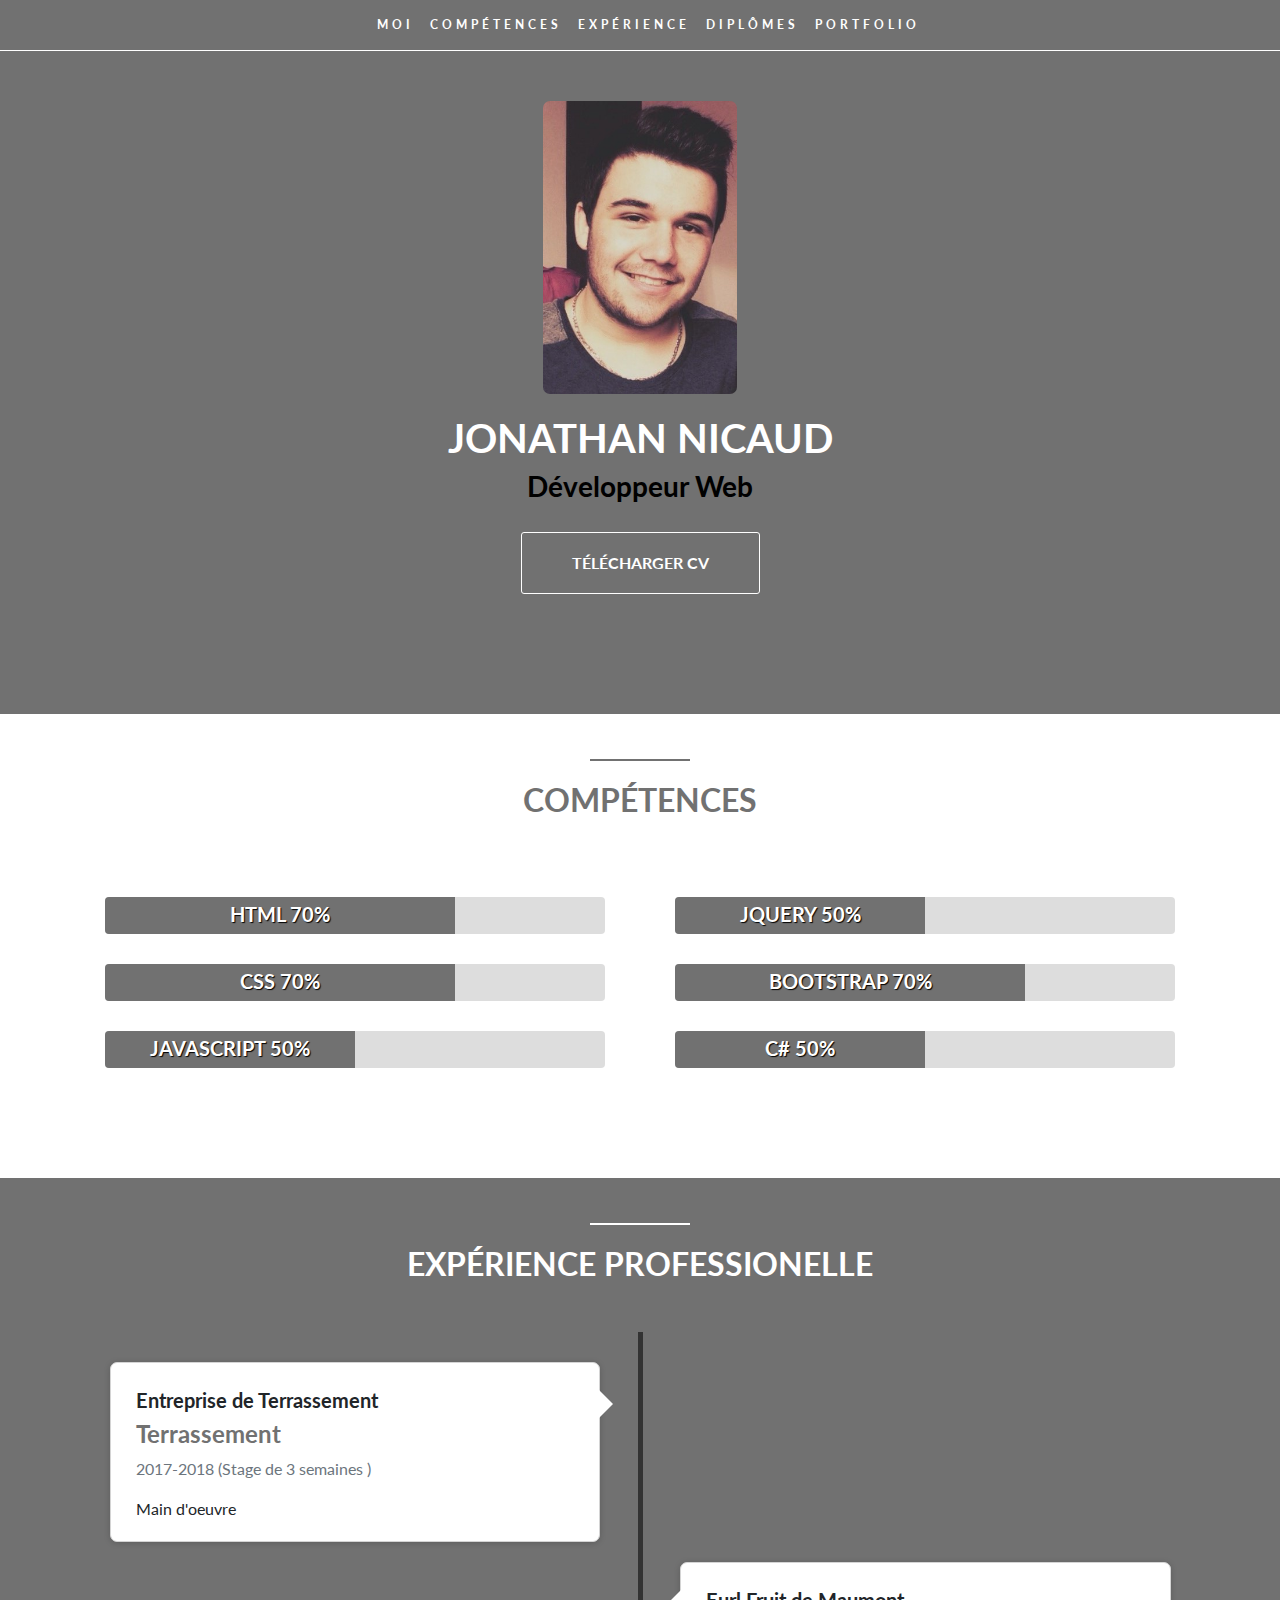
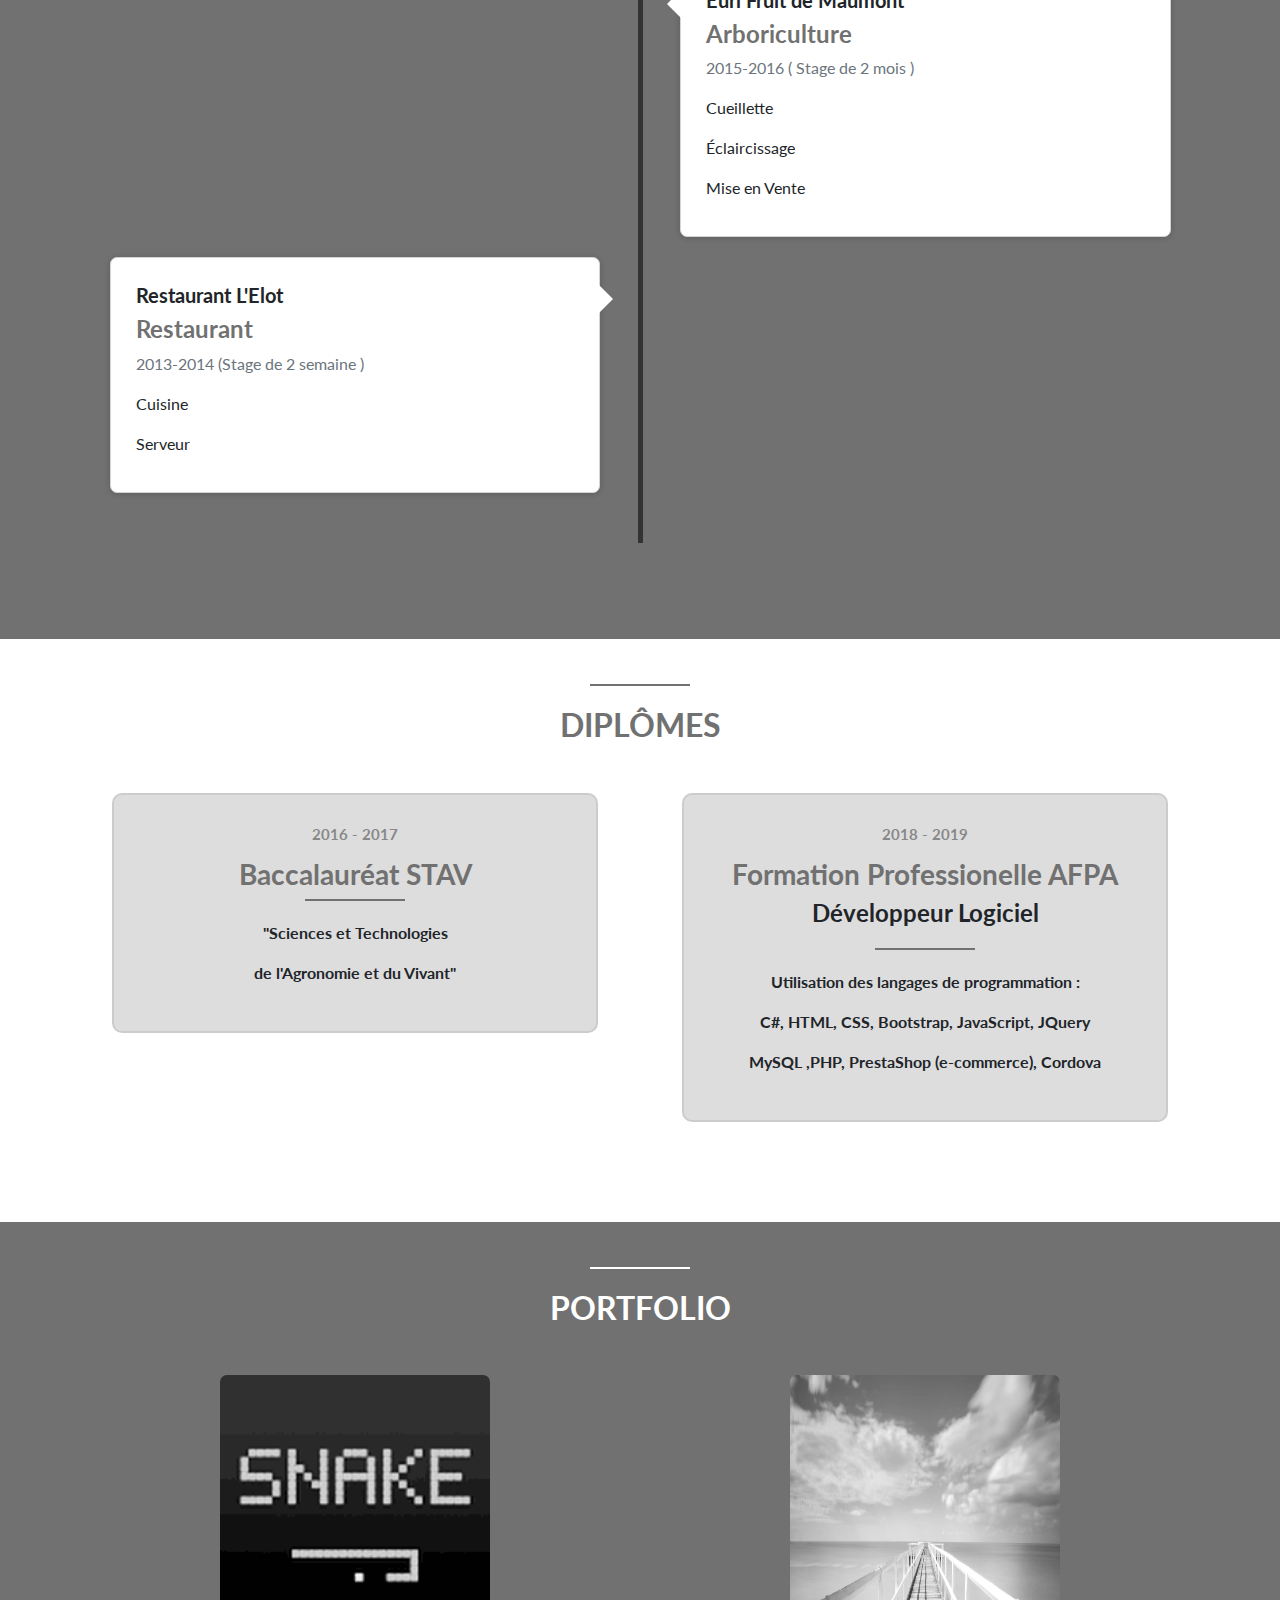
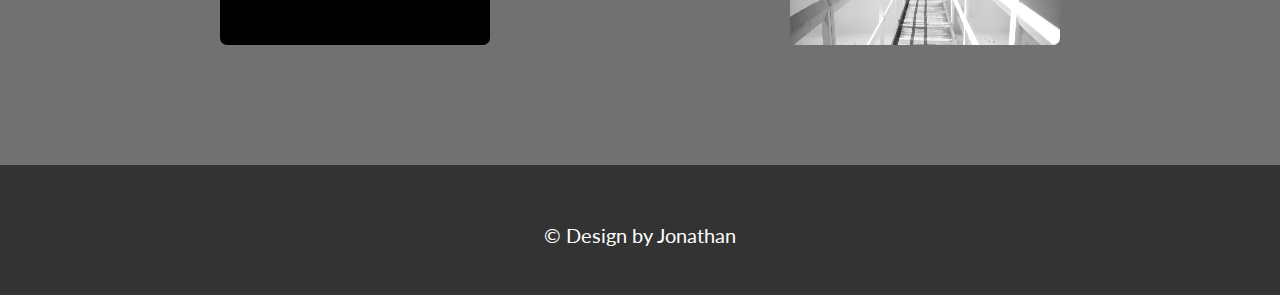
==== index.html @ 971e8b0a "Add files via upload" ====
<!DOCTYPE html>
<html>
    <head>
    <title>CV Jonathan</title>
    <meta charset="utf-8"/>
    <meta name="viewport" content="width=device-width, initial-scale=1">
    <link rel="stylesheet" href="https://stackpath.bootstrapcdn.com/bootstrap/4.1.3/css/bootstrap.min.css" >
        
    <link rel="stylesheet" href="https://use.fontawesome.com/releases/v5.4.1/css/all.css" integrity="sha384-5sAR7xN1Nv6T6+dT2mhtzEpVJvfS3NScPQTrOxhwjIuvcA67KV2R5Jz6kr4abQsz" crossorigin="anonymous">
    <script src="https://code.jquery.com/jquery-3.3.1.min.js"></script>
    <script src="https://cdnjs.cloudflare.com/ajax/libs/popper.js/1.14.3/umd/popper.min.js" integrity="sha384-ZMP7rVo3mIykV+2+9J3UJ46jBk0WLaUAdn689aCwoqbBJiSnjAK/l8WvCWPIPm49" crossorigin="anonymous"></script>
<script src="https://stackpath.bootstrapcdn.com/bootstrap/4.1.3/js/bootstrap.min.js" integrity="sha384-ChfqqxuZUCnJSK3+MXmPNIyE6ZbWh2IMqE241rYiqJxyMiZ6OW/JmZQ5stwEULTy" crossorigin="anonymous"></script>
    <link href="https://fonts.googleapis.com/css?family=Lato" rel="stylesheet">
    <link rel="stylesheet" href="CSS/style.css">
    <script src="JS/script.js"></script>
  </head>

  <body data-spy="scroll" data-target=".navbar" data-offset="60">

      
    <nav class="navbar navbar-expand-md navbar-dark sticky-top">
        <a class="navbar-brand" href="#"></a>

        <button class="navbar-toggler" type="button" data-toggle="collapse" data-target="#myNavbar">
                <i class="fas fa-bars fa-lg"></i>
        </button>
        
        <div class="collapse navbar-collapse justify-content-center" id="myNavbar">
            <ul class="nav nav-pills navbar-nav">
                <li class="nav-item"><a class="nav-link" href="#about">Moi</a></li>
                <li class="nav-item"><a class="nav-link" href="#skills">Compétences</a></li>
                <li class="nav-item"><a class="nav-link" href="#experience">Expérience</a></li>
                <li class="nav-item"><a class="nav-link" href="#diplome">Diplômes</a></li>
                <li class="nav-item"><a class="nav-link" href="#portfolio">Portfolio</a></li>
            </ul>
        </div>
    </nav>

    <section id="about" class="container-fluid">
        <div class="col-8 col-lg-4 profile-picture">
            <img src="Images/PhotoCv.JPG" alt="Jonathan">
        </div>
        <div class="heading">
                <h1>Jonathan Nicaud</h1>
                <h3>Développeur Web</h3>
                <a href="Docs/Nouveau%20CV.pdf" target="blank" class="button1">Télécharger CV</a>
        </div>
    </section>

          <section id="skills">
            <div class="grey-divider"></div>
            <div class="heading">
                <h2>Compétences</h2>
            </div>
            <div class="container">
                <div class="row">
                    <div class="col-lg-6">
                        <div class="progress"> 
                            <div class="progress-bar" role="progressbar" aria-valuenow="85" aria-valuemin="0" aria-valuemax="100" style="width:70%">
                                <h5>HTML 70%</h5>
                            </div>
                        </div>
                        <div class="progress"> 
                            <div class="progress-bar" role="progressbar" aria-valuenow="85" aria-valuemin="0" aria-valuemax="100" style="width:70%">
                                <h5>CSS 70%</h5>
                            </div>
                        </div>
                        <div class="progress"> 
                            <div class="progress-bar" role="progressbar" aria-valuenow="90" aria-valuemin="0" aria-valuemax="100" style="width:50%">
                                <h5>JAVASCRIPT 50%</h5>
                            </div>
                        </div>
                    </div>
                    <div class="col-md-6">
                        <div class="progress"> 
                            <div class="progress-bar" role="progressbar" aria-valuenow="85" aria-valuemin="0" aria-valuemax="100" style="width:50%">
                                <h5>JQUERY 50%</h5>
                            </div>
                        </div>
                        <div class="progress"> 
                            <div class="progress-bar" role="progressbar" aria-valuenow="80" aria-valuemin="0" aria-valuemax="100" style="width:70%">
                                <h5>BOOTSTRAP 70%</h5>
                            </div>
                        </div>
                        <div class="progress"> 
                            <div class="progress-bar" role="progressbar" aria-valuenow="75" aria-valuemin="0" aria-valuemax="100" style="width:50%">
                                <h5>C# 50%</h5>
                            </div>
                        </div>
                    </div>
                
                </div>
            </div>
        </section>

        <section id="experience">
        
            <div class="container">
                <div class="white-divider"></div> <!-- White divider correspond à la barre blanche entre les sections -->
                 <div class="heading">
                    <h2>Expérience Professionelle</h2>
                </div>
                <ul class="timeline">
                    <li>
                        <div class="timeline-badge"><span class="fas fa-briefcase"></span></div>
                        <div class="timeline-panel-container">
                            <div class="timeline-panel">
                                <div class="timeline-heading">
                                    <h3>Entreprise de Terrassement</h3>
                                    <h4>Terrassement</h4>
                                    <p class="text-muted"><small class="fas fa-clock"></small> <!-- Les glyphicons sont devenues indépendants de BootStrap il faut donc les récuperer ailleurs --> 2017-2018 (Stage de 3 semaines )</p>
                                </div>
                                <div class="timeline-body">
                                    Main d'oeuvre
                                </div>
                            </div>
                        </div>
                    </li>
                    <li>
                        <div class="timeline-badge"><span class="fas fa-briefcase"></span></div>
                        <div class="timeline-panel-container-inverted">
                            <div class="timeline-panel">
                                <div class="timeline-heading">
                                    <h3>Eurl Fruit de Maumont</h3>
                                    <h4>Arboriculture</h4>
                                    <p class="text-muted"><small class="fas fa-clock"></small> 2015-2016 ( Stage de 2 mois )</p>
                                </div>
                                <div class="timeline-body">
                                    <p>Cueillette</p>
                                    <p>Éclaircissage</p>
                                    <p>Mise en Vente</p>
                                </div>
                            </div>
                        </div>
                    </li>
                    <li>
                        <div class="timeline-badge"><span class="fas fa-briefcase"></span></div>
                        <div class="timeline-panel-container">
                            <div class="timeline-panel">
                                <div class="timeline-heading">
                                    <h3>Restaurant L'Elot</h3>
                                    <h4>Restaurant</h4>
                                    <p class="text-muted"><small class="fas fa-clock"></small> 2013-2014 (Stage de 2 semaine )</p>
                                </div>
                                <div class="timeline-body">
                                    <p>Cuisine </p>
                                    <p>Serveur</p>
                                </div>
                            </div>
                        </div>
                    </li>
                
                </ul>
            </div>
            
        </section>
      
      <section id="diplome">
            <div class="container">
                 <div class="grey-divider"></div>
                <div class="heading">
                    <h2>Diplômes</h2>
                </div>
                <div class="row">
                    <div class="col-md-6"><!-- md est pour la résolution tablette désormais -->
                        <div class="diplome-block">
                            <h5>2016 - 2017</h5>
                            <span class="fas fa-graduation-cap"></span>
                            <h3>Baccalauréat STAV</h3>
                            <div class="grey-divider"></div>
                            <p>"Sciences et Technologies</p> 
                            <p>de l'Agronomie et du Vivant"</p>
                            
                        </div>
                    </div>
                     <div class="col-md-6">
                         <div class="diplome-block">
                            <h5>2018 - 2019</h5>
                            <span class="fas fa-graduation-cap"></span>
                            <h3>Formation Professionelle AFPA</h3>
                            <h4>Développeur Logiciel</h4>
                            <div class="grey-divider"></div>
                            <p>Utilisation des langages de programmation :</p>
                            <p>C#, HTML, CSS, Bootstrap, JavaScript, JQuery</p>
                            <p>MySQL ,PHP, PrestaShop (e-commerce), Cordova</p>
                        </div>
                    </div>
                </div>
            </div>
        
        </section>
        
      
      <section id="portfolio">
            <div class="container">
                <div class="white-divider"></div>
                <div class="heading">
                    <h2>Portfolio</h2>
                </div>
                <div class="row">
                    <div class="col-md-6">
                        <a href="Docs/Jeux%20Serpent%20(JavaScript)/" target="_blank">
                            <img class="img-snake" src="Images/t%C3%A9l%C3%A9chargement.png" alt="Snake">
                        </a>
                    </div>
                     <div class="col-md-6">
                        <a href="Docs/WebSite/Index.html" target="_blank">
                            <img class="img-TravelAgency" src="Images/main.jpg" alt="TravelAgency">
                        </a>
                    </div>
                     <!--div class="col-md-4">
                        <a href="Docs/Jeux%20Serpent%20(JavaScript)/" target="_blank">
                            <img class="img-snake" src="Images/t%C3%A9l%C3%A9chargement.png" alt="Snake">
                        </a>
                    </div-->
                </div>
            </div>
            
        </section>
    
        <footer class="text-center">
            <a href="#about">
                <span class="fas fa-chevron-up"></span>
            </a>
            <h5>© Design by Jonathan</h5>
        </footer>
      
  </body>
    
</html>
---- CSS/style.css ----
/* GENERAL */
body
{
    font-family: 'Lato', sans-serif;
}
h1,h2,h3,h4,h5,h6
{
    font-weight: bold;
}
img
{
    max-width: 50%;
    height: auto;
    border-radius: 7px;
}
ul,ol
{
    list-style:none;
}
section
{
    padding: 45px 0px 80px 0;
}
section .heading
{
    text-align: center;
    padding-bottom: 40px;
}
section .heading h2
{
    text-transform: uppercase;
    font-weight: bold;
}
.grey-divider /* Ligne rouge au dessus de compétence */
{
    width: 100px;
    height: 2px;
    background: #717171;
    margin: 0 auto 20px;

}
.white-divider /* Ligne blanche au dessus de Experience */
{
    width: 100px;
    height: 2px;
    background: #fff;
    margin: 0 auto 20px;
}


/* MENU */
.navbar 
{
    background-color: #717171;
    font-size: 12px;
    border-bottom: 1px solid #fff;
    letter-spacing: 4px;
    text-transform: uppercase;
    font-weight: bold;
}
.nav-pills .nav-link
{
    color: #fff !important;
    text-align: center;
}
.nav-pills .nav-link.active,  .nav-pills .nav-link:hover
{
    color: #717171 !important;
    background-color: #fff !important;
}
.navbar-toggler
{
    color: #fff !important;
    border-style: none;
}

/* ABOUT */
#about
{
    padding-top: 50px;
    background: #717171;
}

.profile-picture
{
    text-align: center;
    margin: 0 auto;
    float: none;
}
#about .heading h1
{
    color: #fff;
    text-transform: uppercase;
    margin-top: 20px;
}
#about .heading h3
{
    color: #000;
}
.button1
{
    font-weight: bold;
    text-transform: uppercase;
    color: white;
    border: 1px solid white;
    display: inline-block;
    margin-top:  20px;
    padding: 18px 50px;
    border-radius: 3px;
    transition: all 0.3s ease-in 0s;
}
.button1:hover
{
    background: white;
    color: #717171;
    text-decoration: none;
}

/* SKILLS */
#skills
{
    background: #fff;
}

#skills .heading h2 
{
    color: #717171;
}
#skills .progress
{
    height: auto;
    margin: 30px 20px;
    background: #ddd;
}
#skills .progress-bar
{
    background: #717171;
}
#skills .progress h5
{
    margin-top: 5px;
    text-shadow: 1px 1px 1px #000;
}


/* EXPERIENCE */
#experience
{
    background: #717171;
}
#experience .heading h2
{
    color: #fff;
}
.timeline
{
    padding: 30px 10px;
    position: relative;
}
.timeline:before
{
    top: 0;
    bottom: 0;
    position: absolute;
    content: " ";
    width: 5px;
    background-color: #333;
    left: 50%;
    margin-left: -2.5px;
}
.timeline > li
{
    margin-bottom: 20px;
    position: relative;
}
.timeline > li:after
{
    clear: both;
}
.timeline > li:before, .timeline > li:after
{
    content: " ";
    display: table;
}
.timeline li .timeline-badge
{
    color: #717171;
    width: 50px;
    line-height: 50px;
    font-size: 20px;
    text-align: center;
    position: absolute;
    top: 16px;
    left: 50%;
    margin-left: -25px;
    background-color: #ddd;
    border-radius: 50%;
}
.timeline-panel-container
{
    width: 50%;
    float: left;
}
.timeline-panel-container-inverted
{
    width: 50%;
    float: right;
}
.timeline-panel
{
    width: 90%;
    float: right;
    margin-right: 40px;
    border: 1px solid #d4d4d4;
    border-radius: 7px;
    padding: 20px 25px;
    position: relative;
    box-shadow: 0 1px 6px rgba(0,0,0, 0.175);
    background: #fff;
}
.timeline-panel-container-inverted .timeline-panel
{
    float: left;
    margin-left: 40px;
}
.timeline-panel:after
{
    position:absolute;
    top: 27px;
    right: -14px;
    display:inline-block;
    border-top: 14px solid transparent;
    border-left: 14px solid #fff;
    border-right: 0 solid #fff;
    border-bottom: 14px solid transparent;
    content: " ";
}
.timeline-panel-container-inverted .timeline-panel:after
{
    border-left-width: 0;
    border-right-width: 14px;
    left: -14px;
    right: auto;
}
.timeline-heading h3
{
    margin-top: 5px;
    font-size: 20px;
}
.timeline-heading h4
{
     color: #717171;
}


/* DIPLOMES */
#diplome
{
    background: #fff;
}
#diplome .heading h2
{
    color: #717171;
}
.diplome-block
{
    width:90%;
    margin: 0 auto;
    text-align: center;
    padding: 30px;
    background: #ddd;
    border-radius: 10px;
    border: 2px solid #ccc;
    margin-bottom: 20px;

}
.diplome-block h5
{
    color: #888;
    font-size: 15px;
    margin-bottom: 15px;
}
.diplome-block .fas
{
    font-size: 35px;
}
.diplome-block h3
{
     color: #717171;
}
.diplome-block h4
{
   margin-bottom: 20px;
}
.diplome-block p
{
  font-weight: bold;
}
.diplome-block .red-divider
{
    margin-bottom: 20px;
}


/* PORTFOLIO */
#portfolio
{
    background: #717171;
}
#portfolio .heading h2
{
    color: #fff;
}
#portfolio img /* à changer pour centrer l'image */
{
    width: 100%;
    height: 100%;
    display: block;
    margin-left: auto;
    margin-right: auto;
    filter: grayscale(100%);
    -webkit-filter: grayscale(100%);
}
#portfolio img:hover /* lorsque l'on passe la souris dessus */
{
     filter: none;
    -webkit-filter: none; 
}
#portfolio .col-md-6 /* pour les colonnes, si col-md-4, margin = 20px; */
{
    margin-bottom: 40px;
}

/* RECOMMANDATION

#recommandations
{
    background: #fff;
}
#recommandations .heading h2
{
    color: #717171;
}
.fas.fa-chevron-left, .fas.fa-chevron-right
{
    background-image: none;
    color: #717171;
}
.carousel-indicators
{
    bottom: 0px;
}
.carousel-indicators li
{
    width: 10px;
    height: 10px;
    border-radius: 100%;
    border: 1px solid #717171;
}
.carousel-indicators li.active
{
    background-color: #717171;
}
#myCarousel .carousel-item
{
    padding: 40px 30px;
}
#myCarousel .carousel-item h3
{
    color: #717171;
    font-style: italic;
} */


/* FOOTER */
footer
{
    background: #333;
    padding: 20px 0 40px;
}
footer .fas{
    font-size:  25px;
    margin: 20px;
    color: #717171;
    height: 30px;
}
footer .fas:hover
{
    font-size:  27px;
}
footer h5
{
    color: #fff;
    font-weight: normal;
}
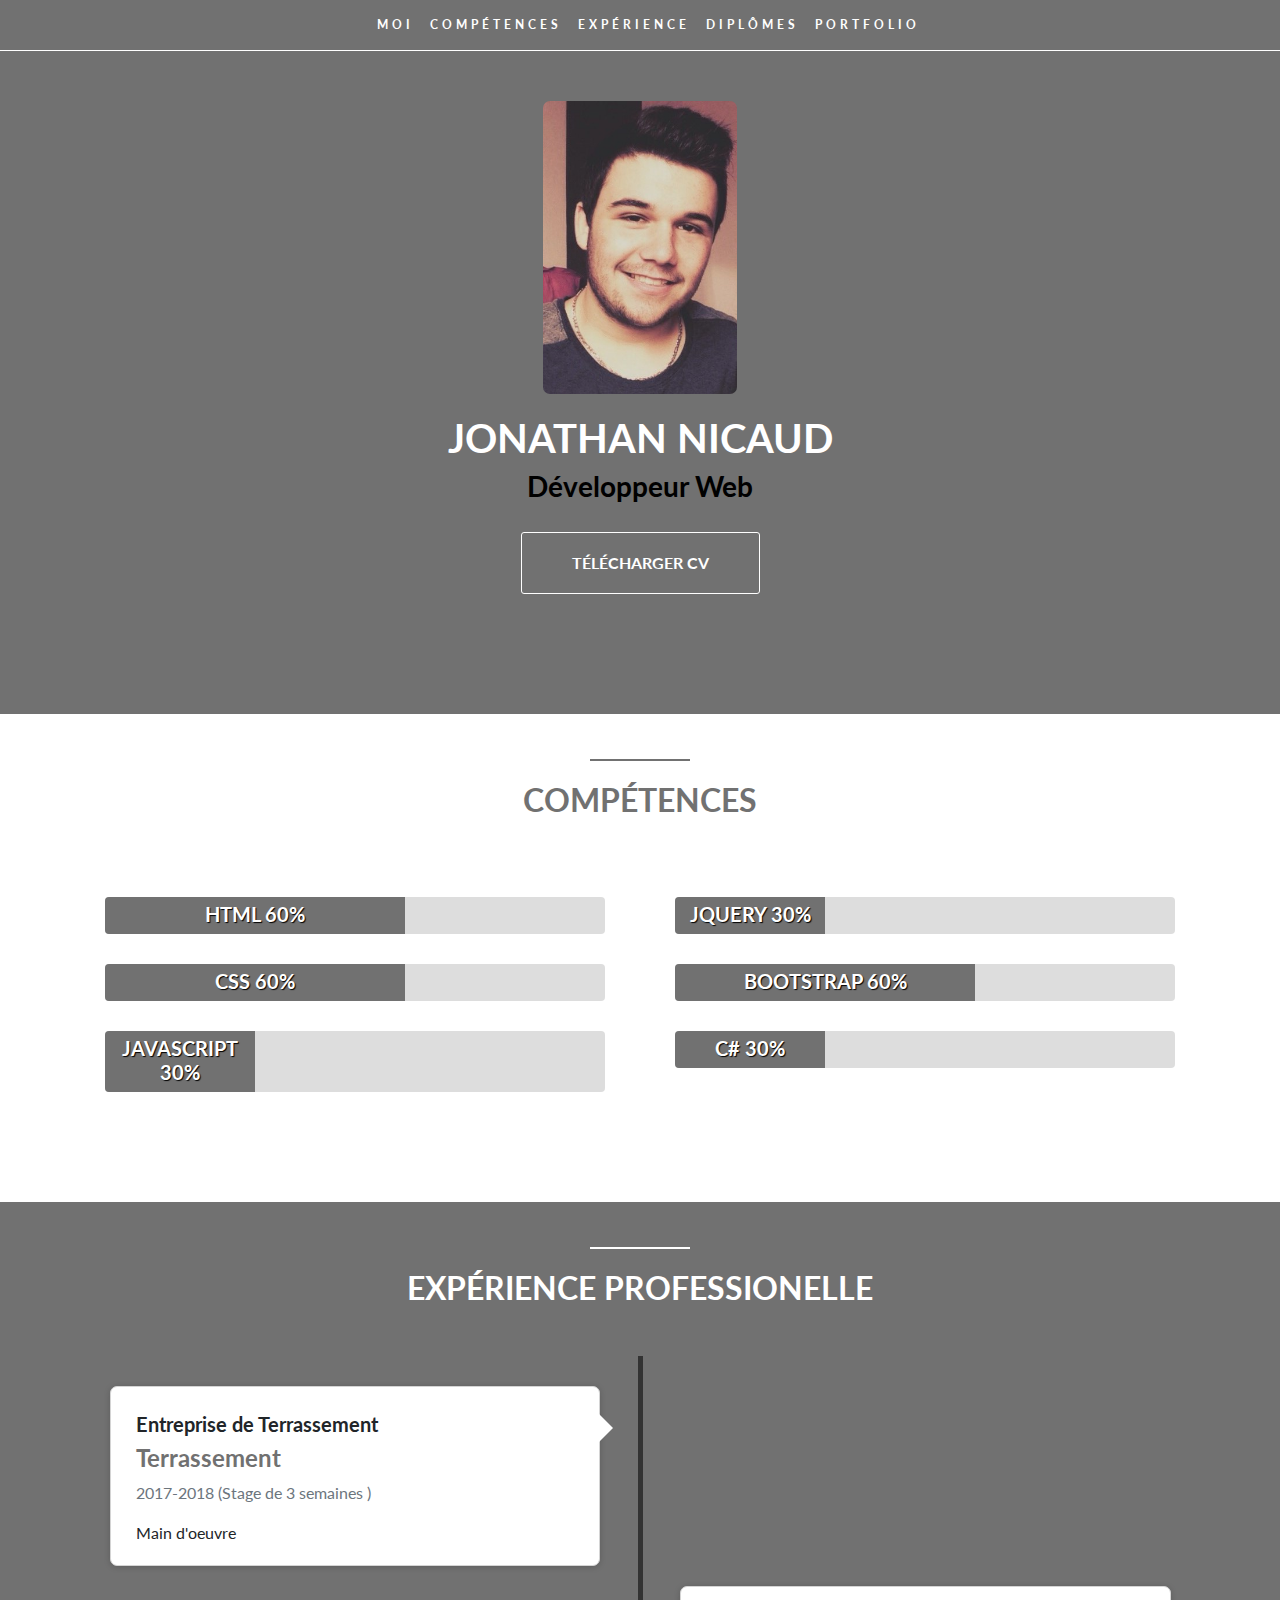
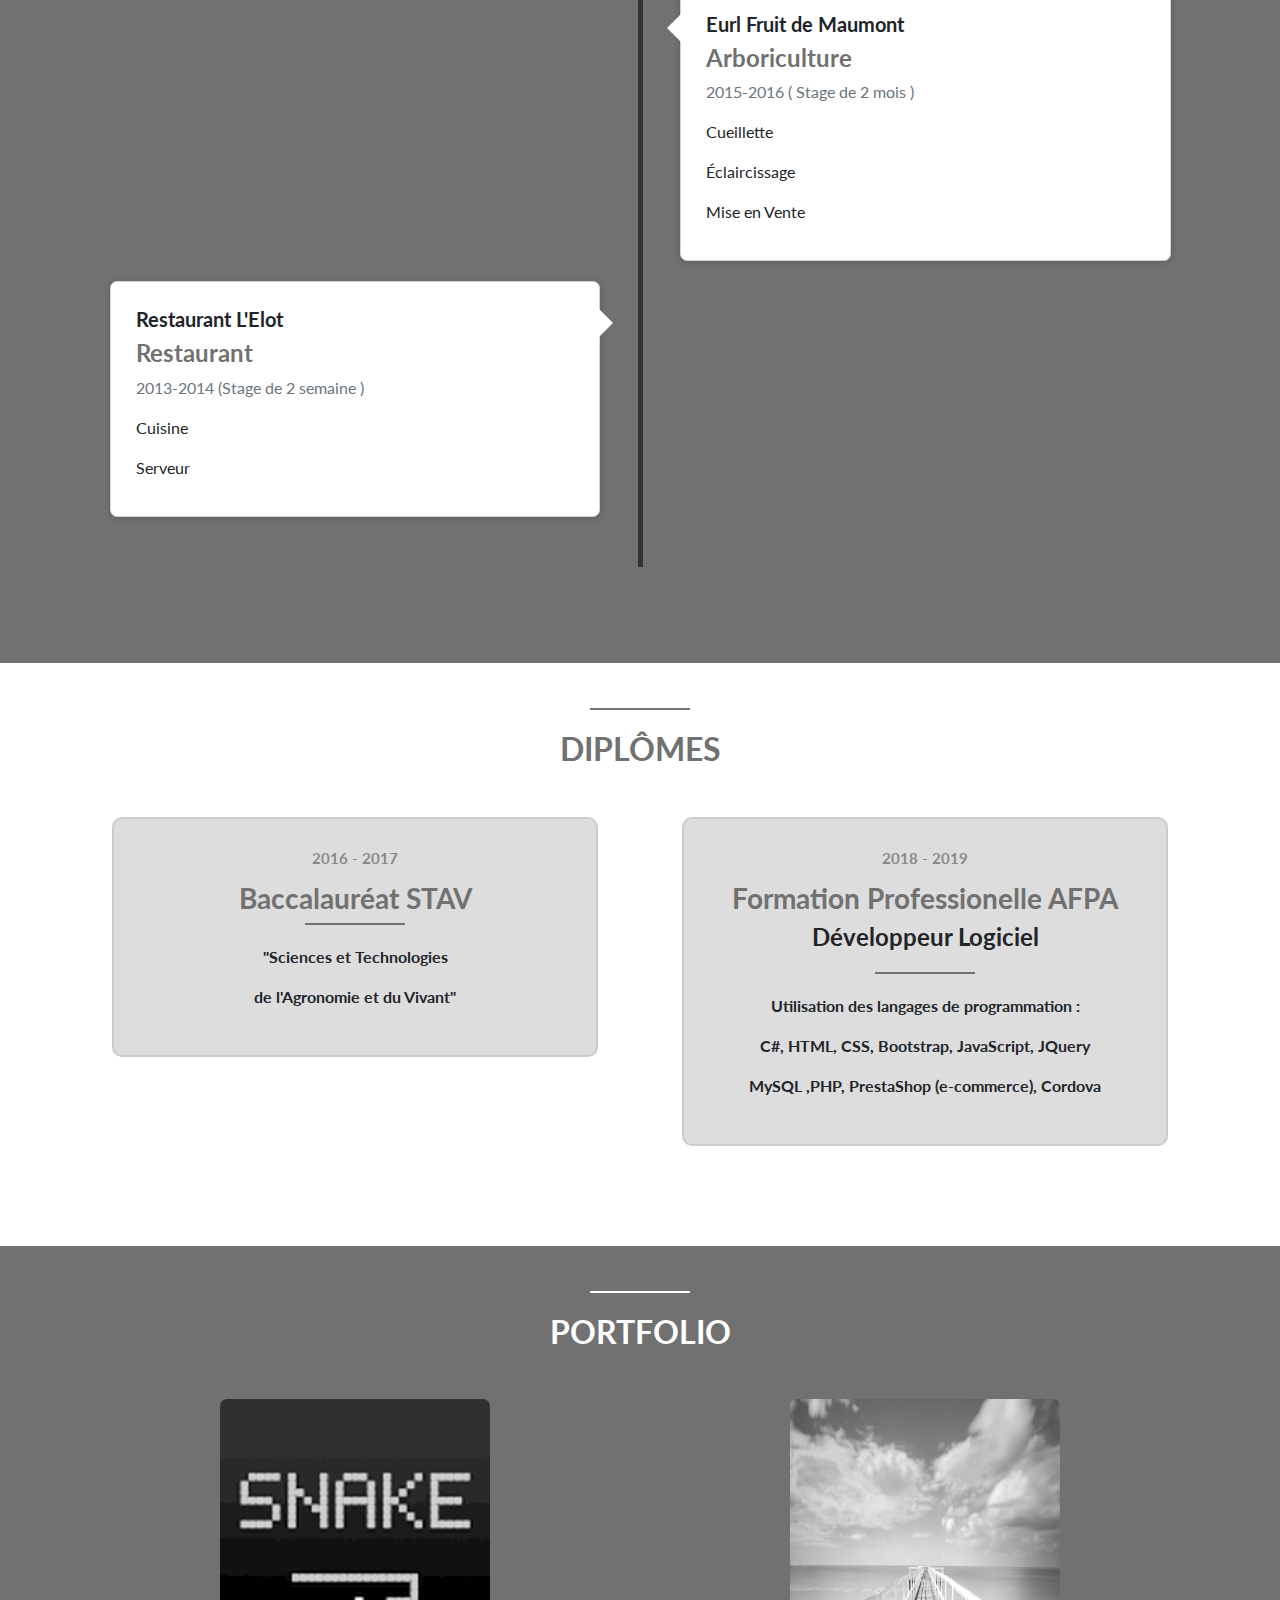
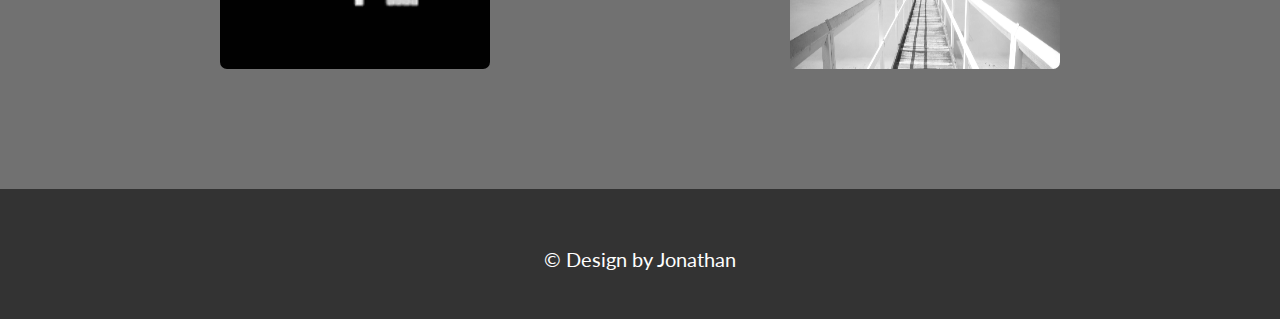
==== commit 48ead5c7: "Add files via upload" ====
--- a/index.html
+++ b/index.html
@@ -56,35 +56,35 @@
                 <div class="row">
                     <div class="col-lg-6">
                         <div class="progress"> 
-                            <div class="progress-bar" role="progressbar" aria-valuenow="85" aria-valuemin="0" aria-valuemax="100" style="width:70%">
-                                <h5>HTML 70%</h5>
-                            </div>
-                        </div>
-                        <div class="progress"> 
-                            <div class="progress-bar" role="progressbar" aria-valuenow="85" aria-valuemin="0" aria-valuemax="100" style="width:70%">
-                                <h5>CSS 70%</h5>
-                            </div>
-                        </div>
-                        <div class="progress"> 
-                            <div class="progress-bar" role="progressbar" aria-valuenow="90" aria-valuemin="0" aria-valuemax="100" style="width:50%">
-                                <h5>JAVASCRIPT 50%</h5>
+                            <div class="progress-bar" role="progressbar" aria-valuenow="60" aria-valuemin="0" aria-valuemax="100" style="width:60%">
+                                <h5>HTML 60%</h5>
+                            </div>
+                        </div>
+                        <div class="progress"> 
+                            <div class="progress-bar" role="progressbar" aria-valuenow="60" aria-valuemin="0" aria-valuemax="100" style="width:60%">
+                                <h5>CSS 60%</h5>
+                            </div>
+                        </div>
+                        <div class="progress"> 
+                            <div class="progress-bar" role="progressbar" aria-valuenow="30" aria-valuemin="0" aria-valuemax="100" style="width:30%">
+                                <h5>JAVASCRIPT 30%</h5>
                             </div>
                         </div>
                     </div>
                     <div class="col-md-6">
                         <div class="progress"> 
-                            <div class="progress-bar" role="progressbar" aria-valuenow="85" aria-valuemin="0" aria-valuemax="100" style="width:50%">
-                                <h5>JQUERY 50%</h5>
-                            </div>
-                        </div>
-                        <div class="progress"> 
-                            <div class="progress-bar" role="progressbar" aria-valuenow="80" aria-valuemin="0" aria-valuemax="100" style="width:70%">
-                                <h5>BOOTSTRAP 70%</h5>
-                            </div>
-                        </div>
-                        <div class="progress"> 
-                            <div class="progress-bar" role="progressbar" aria-valuenow="75" aria-valuemin="0" aria-valuemax="100" style="width:50%">
-                                <h5>C# 50%</h5>
+                            <div class="progress-bar" role="progressbar" aria-valuenow="30" aria-valuemin="0" aria-valuemax="100" style="width:30%">
+                                <h5>JQUERY 30%</h5>
+                            </div>
+                        </div>
+                        <div class="progress"> 
+                            <div class="progress-bar" role="progressbar" aria-valuenow="60" aria-valuemin="0" aria-valuemax="100" style="width:60%">
+                                <h5>BOOTSTRAP 60%</h5>
+                            </div>
+                        </div>
+                        <div class="progress"> 
+                            <div class="progress-bar" role="progressbar" aria-valuenow="30" aria-valuemin="0" aria-valuemax="100" style="width:30%">
+                                <h5>C# 30%</h5>
                             </div>
                         </div>
                     </div>
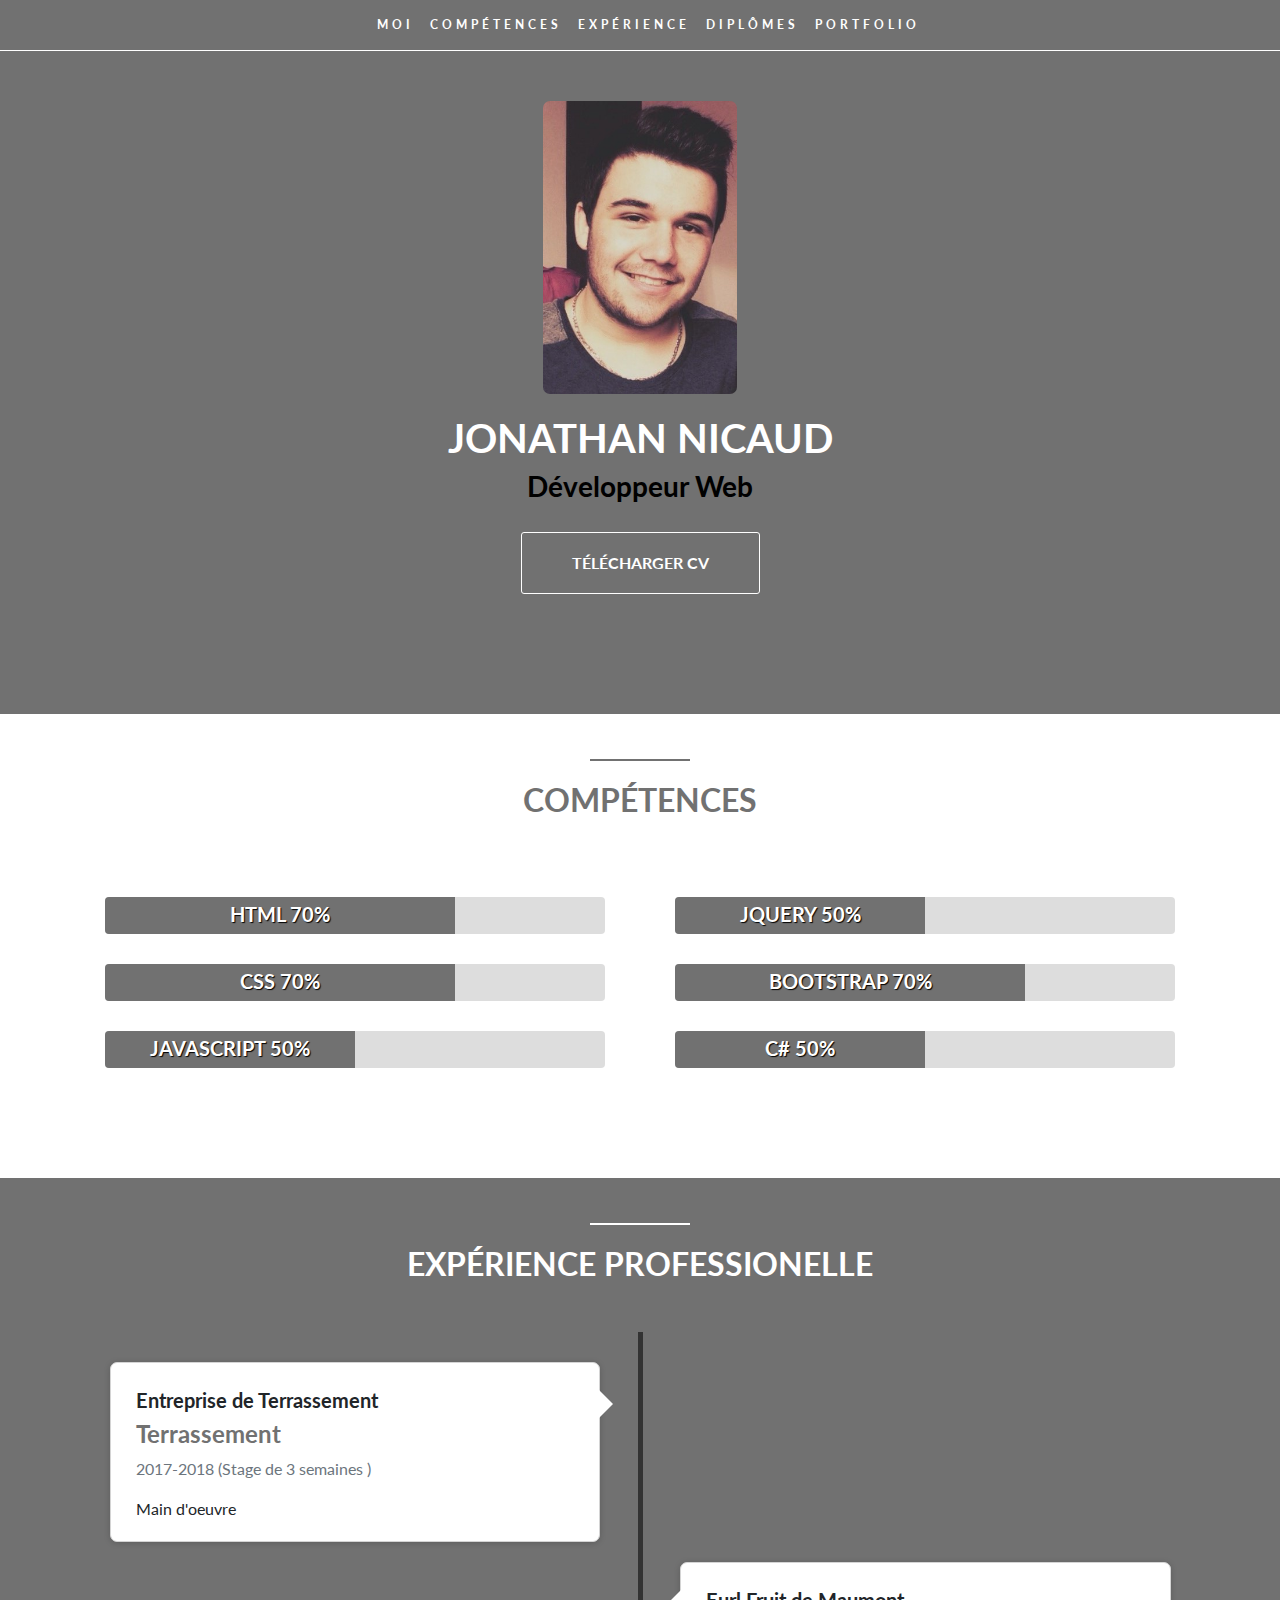
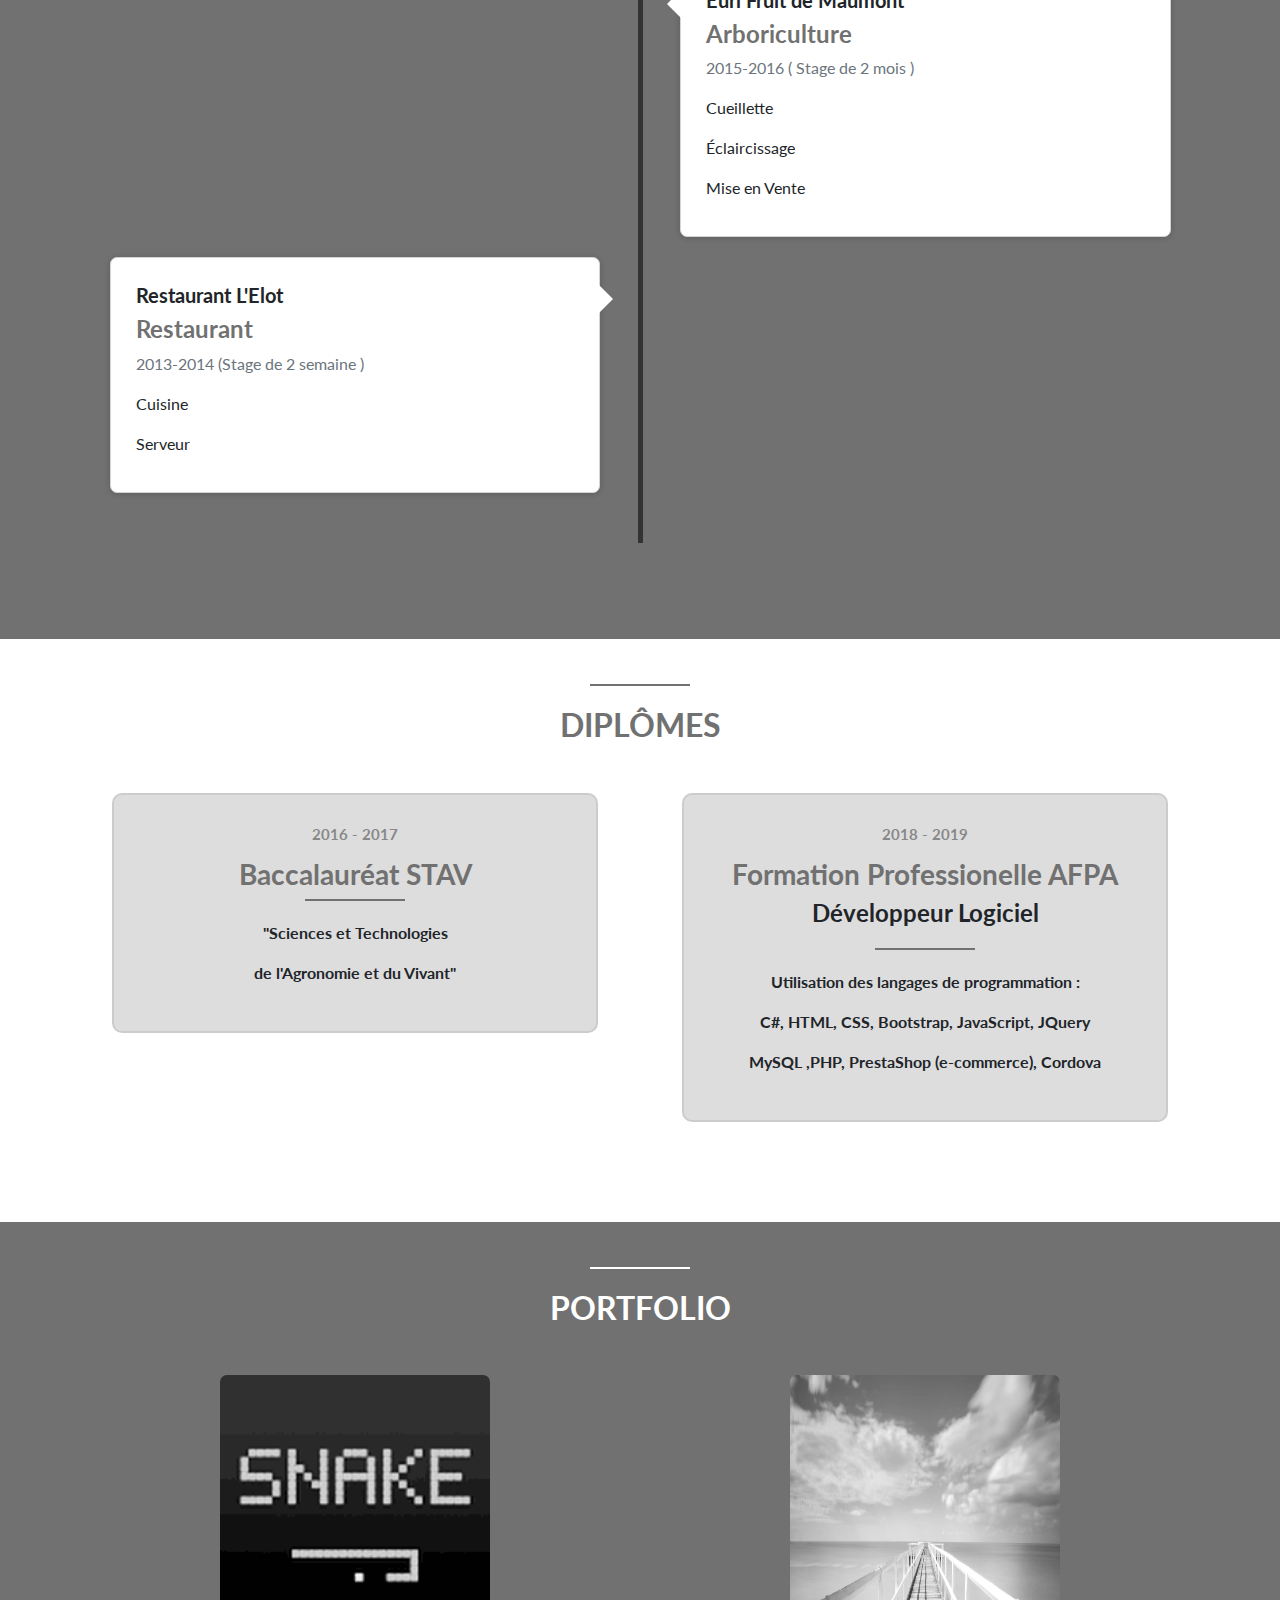
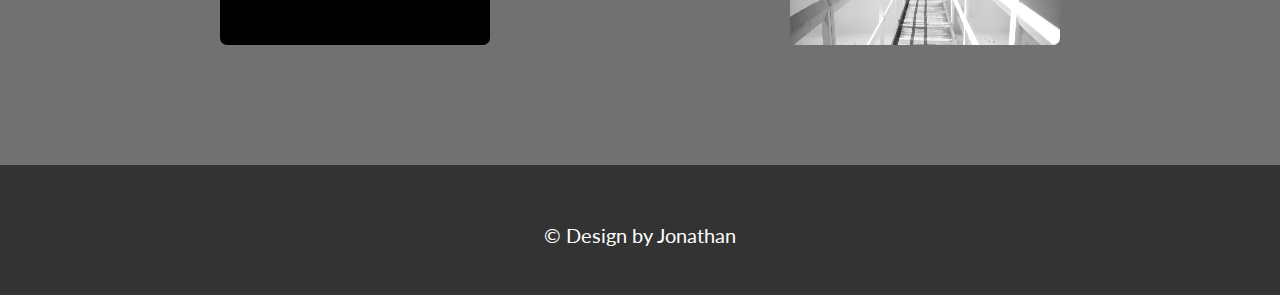
==== commit 816874c7: "Add files via upload" ====
--- a/index.html
+++ b/index.html
@@ -56,35 +56,35 @@
                 <div class="row">
                     <div class="col-lg-6">
                         <div class="progress"> 
-                            <div class="progress-bar" role="progressbar" aria-valuenow="60" aria-valuemin="0" aria-valuemax="100" style="width:60%">
-                                <h5>HTML 60%</h5>
-                            </div>
-                        </div>
-                        <div class="progress"> 
-                            <div class="progress-bar" role="progressbar" aria-valuenow="60" aria-valuemin="0" aria-valuemax="100" style="width:60%">
-                                <h5>CSS 60%</h5>
-                            </div>
-                        </div>
-                        <div class="progress"> 
-                            <div class="progress-bar" role="progressbar" aria-valuenow="30" aria-valuemin="0" aria-valuemax="100" style="width:30%">
-                                <h5>JAVASCRIPT 30%</h5>
+                            <div class="progress-bar" role="progressbar" aria-valuenow="60" aria-valuemin="0" aria-valuemax="100" style="width:70%">
+                                <h5>HTML 70%</h5>
+                            </div>
+                        </div>
+                        <div class="progress"> 
+                            <div class="progress-bar" role="progressbar" aria-valuenow="60" aria-valuemin="0" aria-valuemax="100" style="width:70%">
+                                <h5>CSS 70%</h5>
+                            </div>
+                        </div>
+                        <div class="progress"> 
+                            <div class="progress-bar" role="progressbar" aria-valuenow="30" aria-valuemin="0" aria-valuemax="100" style="width:50%">
+                                <h5>JAVASCRIPT 50%</h5>
                             </div>
                         </div>
                     </div>
                     <div class="col-md-6">
                         <div class="progress"> 
-                            <div class="progress-bar" role="progressbar" aria-valuenow="30" aria-valuemin="0" aria-valuemax="100" style="width:30%">
-                                <h5>JQUERY 30%</h5>
-                            </div>
-                        </div>
-                        <div class="progress"> 
-                            <div class="progress-bar" role="progressbar" aria-valuenow="60" aria-valuemin="0" aria-valuemax="100" style="width:60%">
-                                <h5>BOOTSTRAP 60%</h5>
-                            </div>
-                        </div>
-                        <div class="progress"> 
-                            <div class="progress-bar" role="progressbar" aria-valuenow="30" aria-valuemin="0" aria-valuemax="100" style="width:30%">
-                                <h5>C# 30%</h5>
+                            <div class="progress-bar" role="progressbar" aria-valuenow="30" aria-valuemin="0" aria-valuemax="100" style="width:50%">
+                                <h5>JQUERY 50%</h5>
+                            </div>
+                        </div>
+                        <div class="progress"> 
+                            <div class="progress-bar" role="progressbar" aria-valuenow="60" aria-valuemin="0" aria-valuemax="100" style="width:70%">
+                                <h5>BOOTSTRAP 70%</h5>
+                            </div>
+                        </div>
+                        <div class="progress"> 
+                            <div class="progress-bar" role="progressbar" aria-valuenow="30" aria-valuemin="0" aria-valuemax="100" style="width:50%">
+                                <h5>C# 50%</h5>
                             </div>
                         </div>
                     </div>
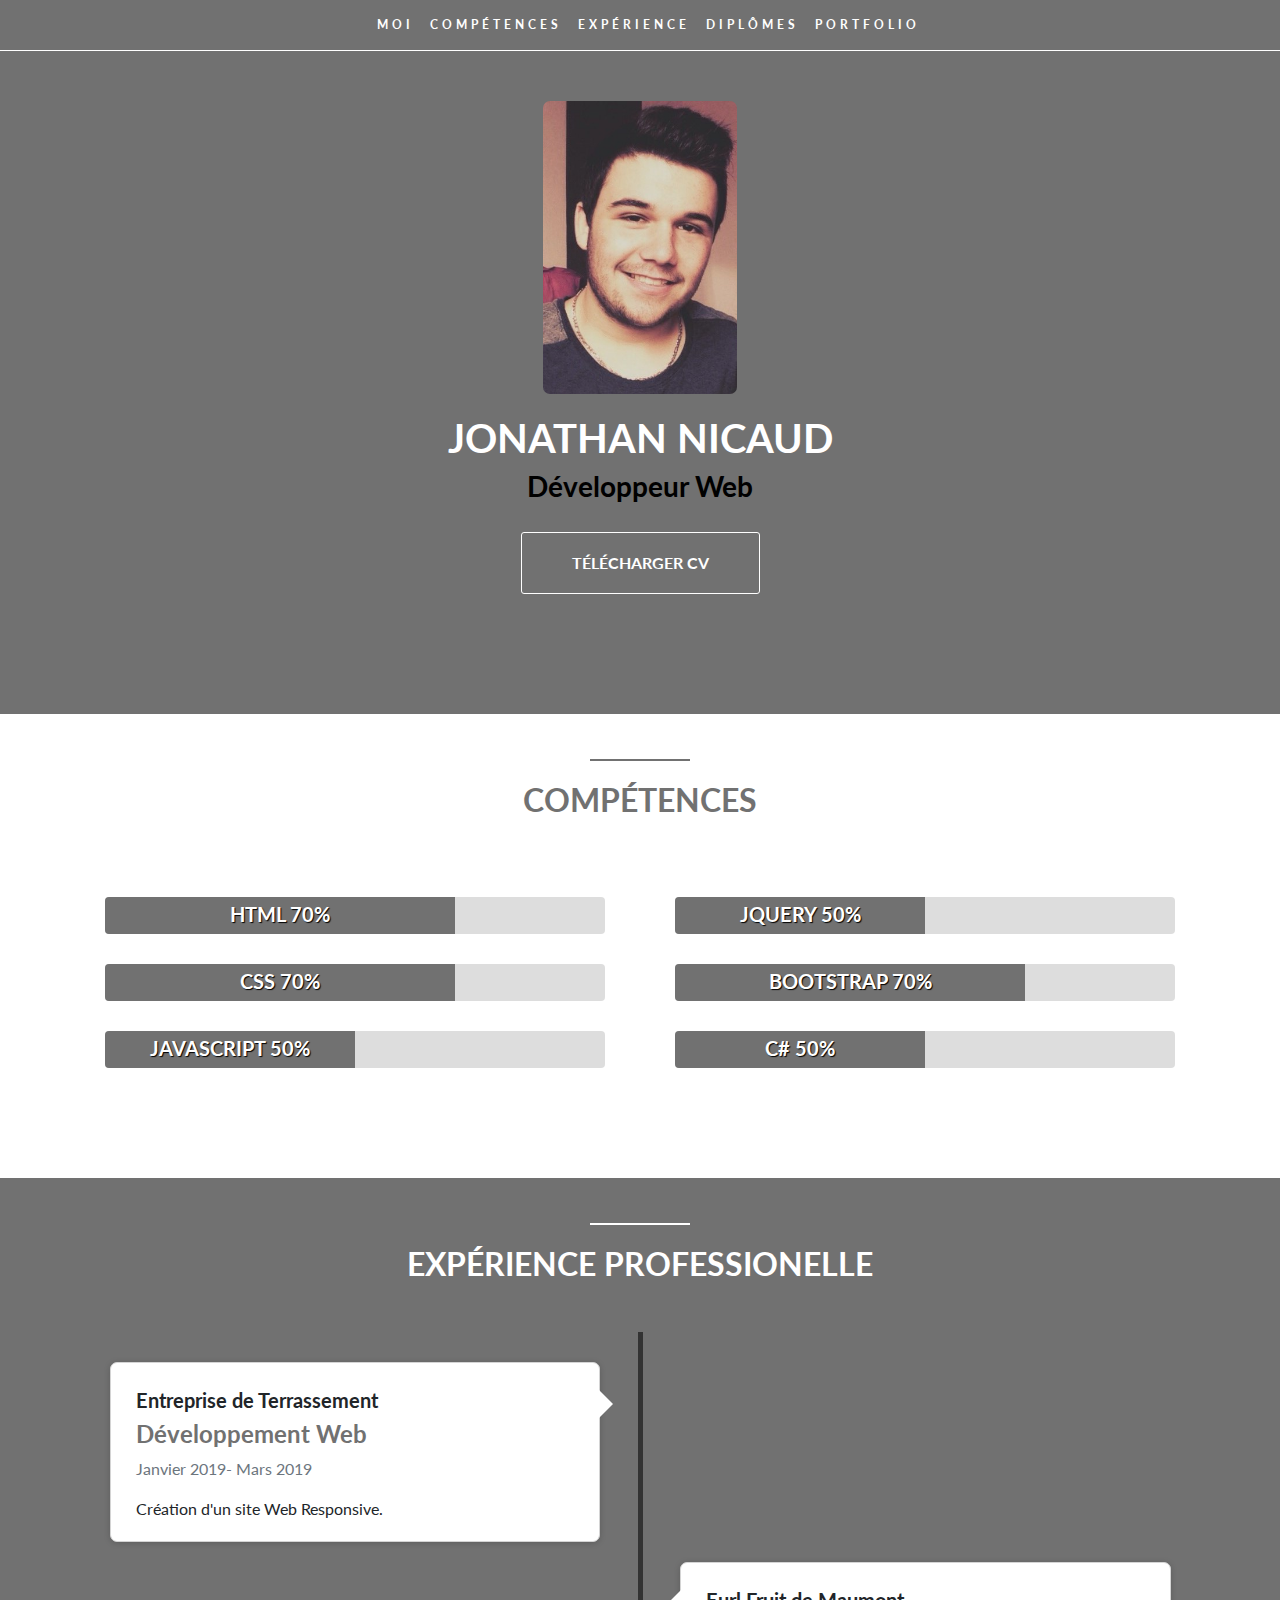
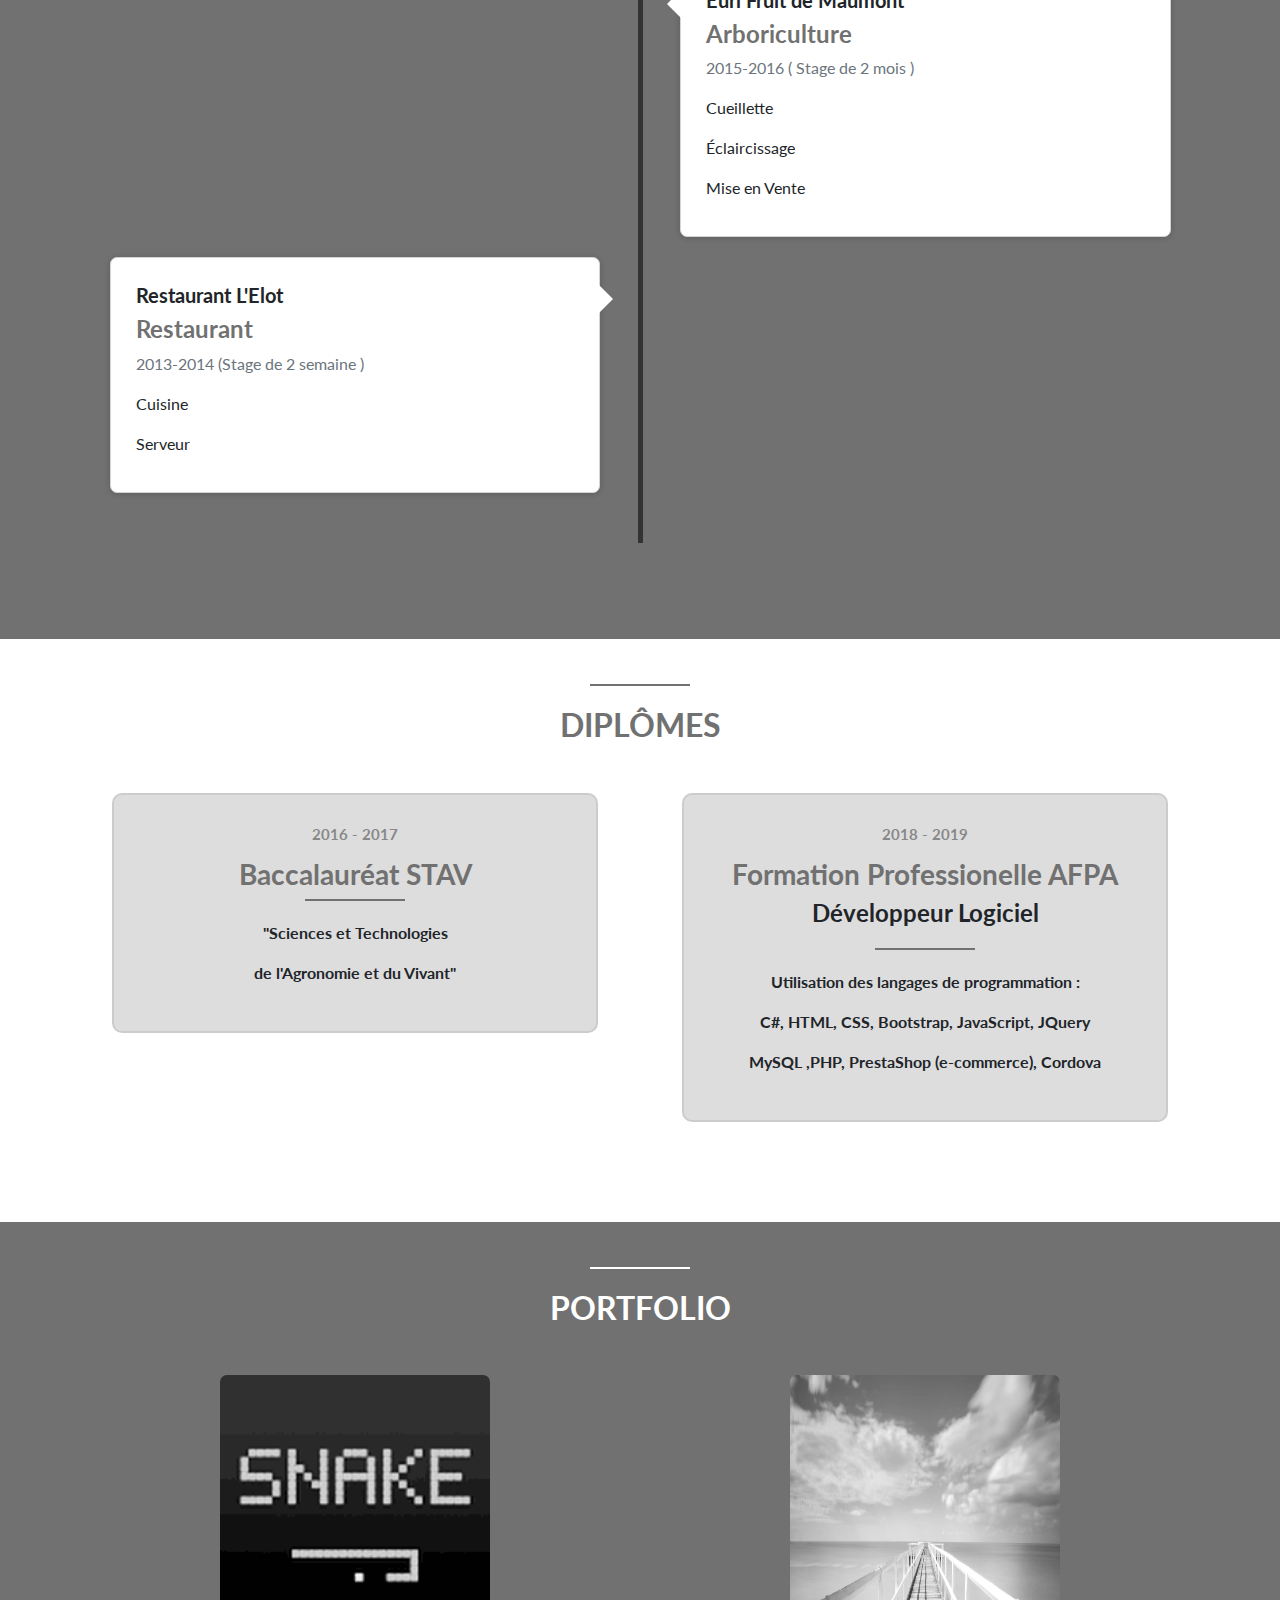
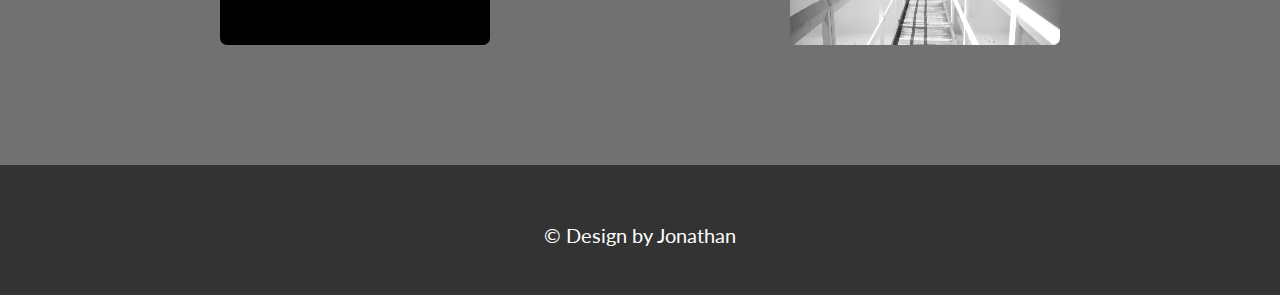
==== commit 54bd0d6b: "Add files via upload" ====
--- a/index.html
+++ b/index.html
@@ -107,11 +107,11 @@
                             <div class="timeline-panel">
                                 <div class="timeline-heading">
                                     <h3>Entreprise de Terrassement</h3>
-                                    <h4>Terrassement</h4>
-                                    <p class="text-muted"><small class="fas fa-clock"></small> <!-- Les glyphicons sont devenues indépendants de BootStrap il faut donc les récuperer ailleurs --> 2017-2018 (Stage de 3 semaines )</p>
+                                    <h4>Développement Web</h4>
+                                    <p class="text-muted"><small class="fas fa-clock"></small> <!-- Les glyphicons sont devenues indépendants de BootStrap il faut donc les récuperer ailleurs --> Janvier 2019- Mars 2019</p>
                                 </div>
                                 <div class="timeline-body">
-                                    Main d'oeuvre
+                                    Création d'un site Web Responsive.
                                 </div>
                             </div>
                         </div>
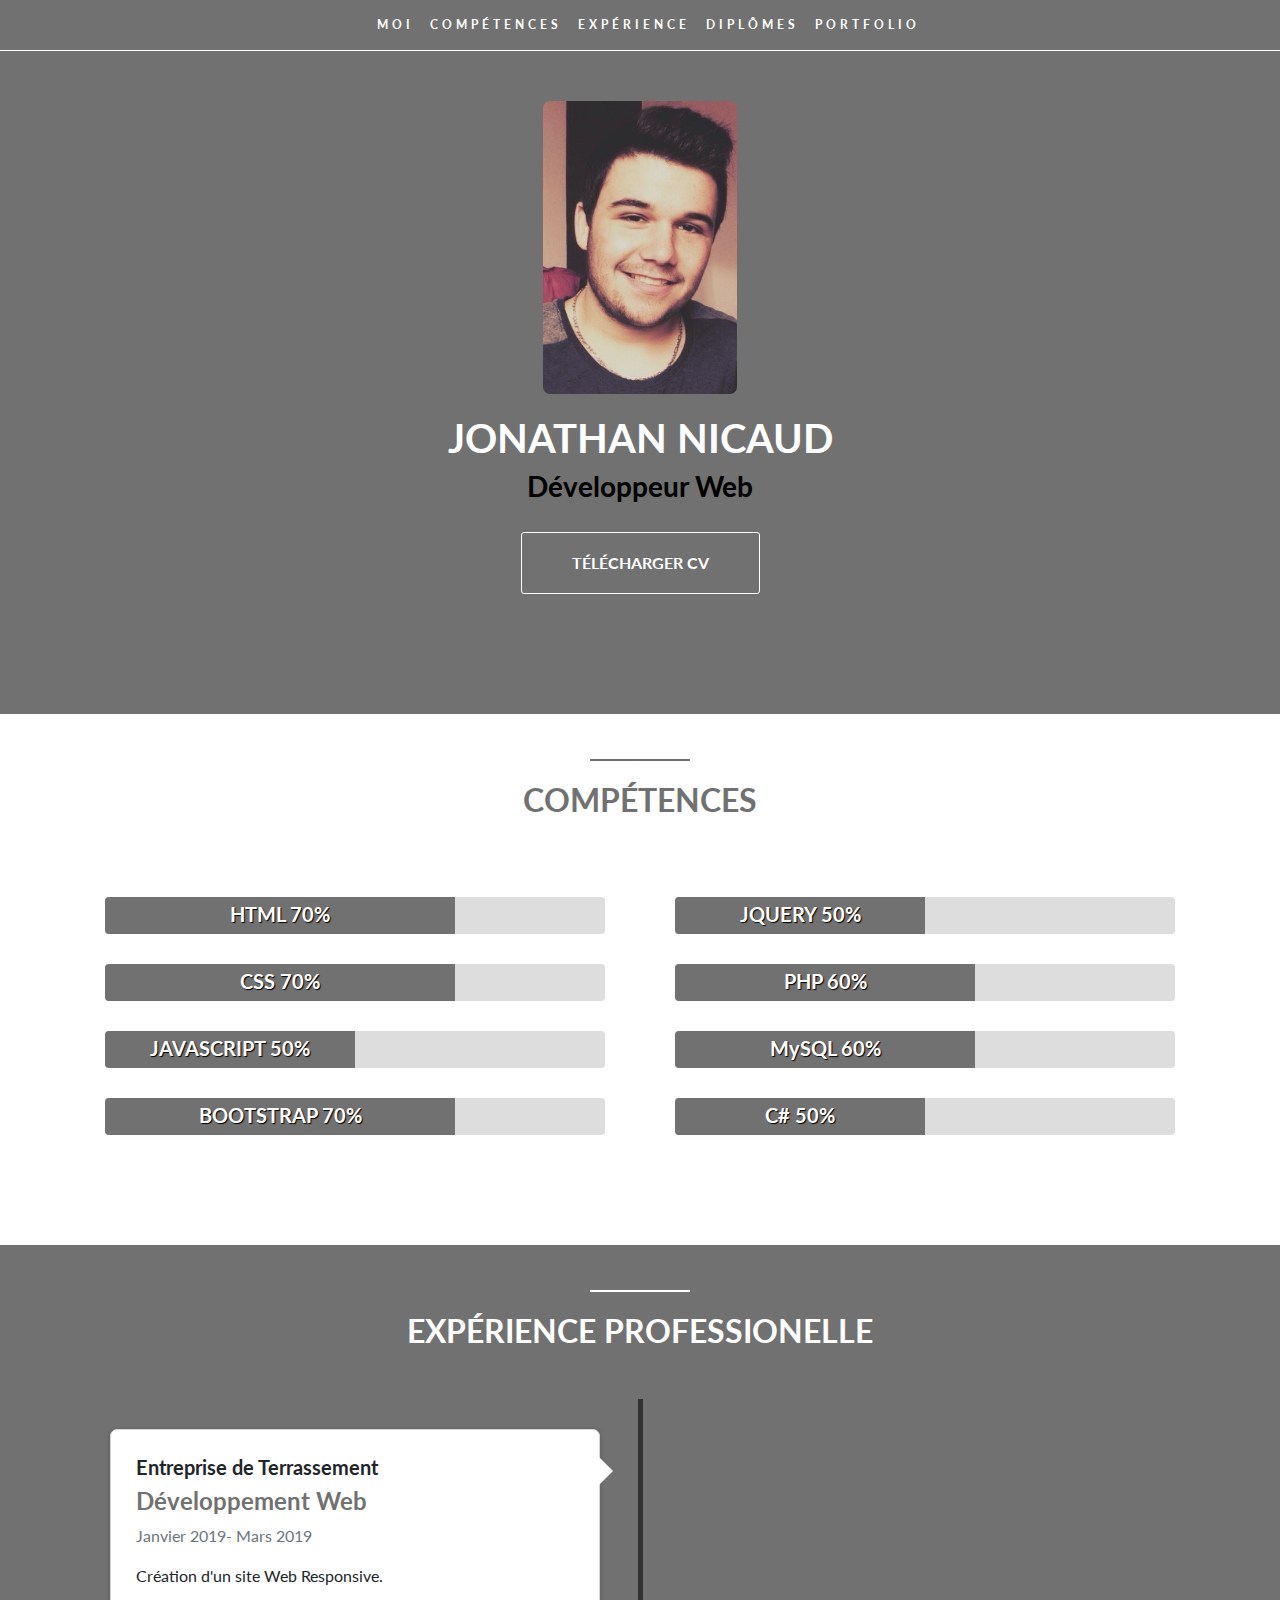
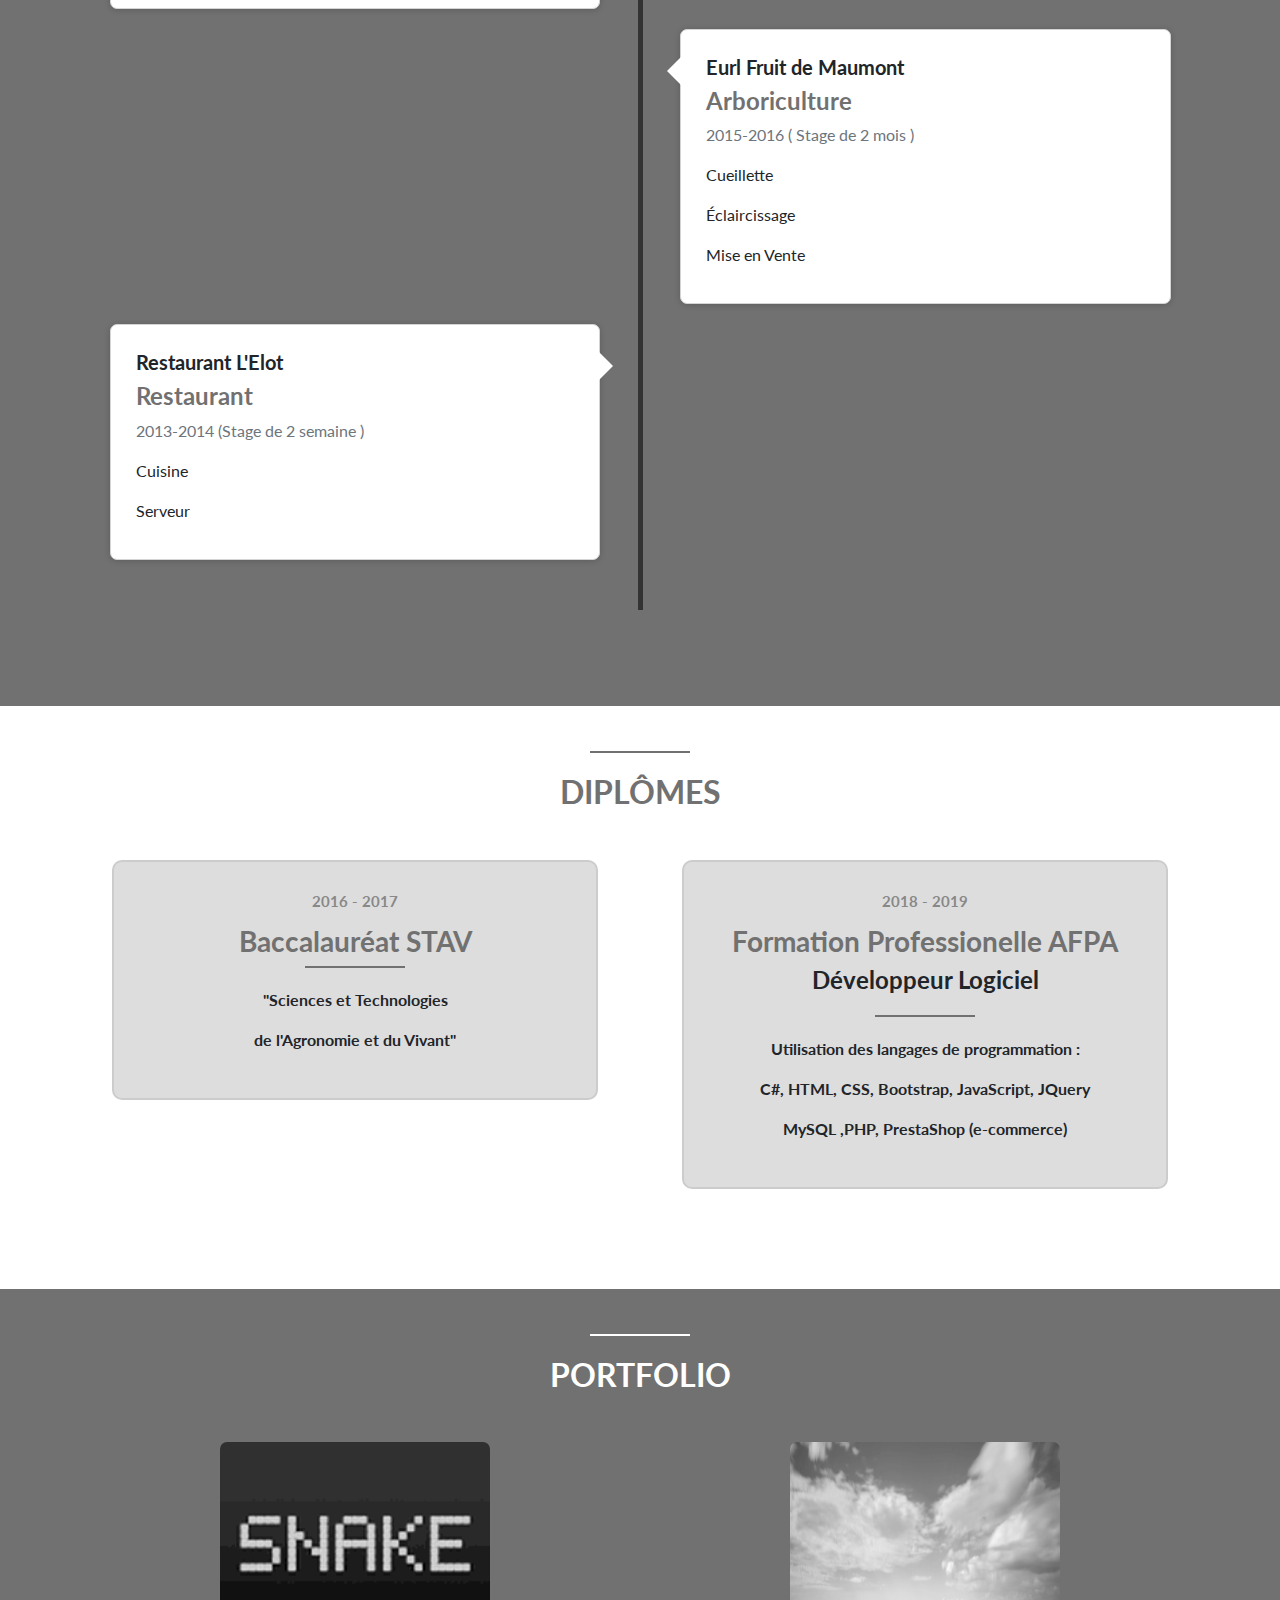
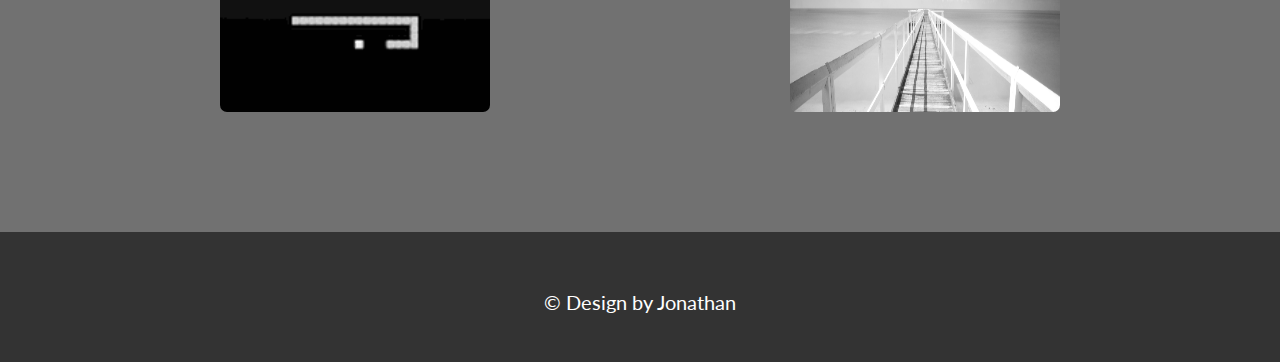
==== commit 18f07faa: "Add files via upload" ====
--- a/index.html
+++ b/index.html
@@ -43,7 +43,7 @@
         <div class="heading">
                 <h1>Jonathan Nicaud</h1>
                 <h3>Développeur Web</h3>
-                <a href="Docs/Nouveau%20CV.pdf" target="blank" class="button1">Télécharger CV</a>
+                <a href="Docs/CV-Dév-Web.pdf" target="blank" class="button1">Télécharger CV</a>
         </div>
     </section>
 
@@ -70,6 +70,11 @@
                                 <h5>JAVASCRIPT 50%</h5>
                             </div>
                         </div>
+                        <div class="progress"> 
+                            <div class="progress-bar" role="progressbar" aria-valuenow="30" aria-valuemin="0" aria-valuemax="100" style="width:70%">
+                                <h5>BOOTSTRAP 70%</h5>
+                            </div>
+                        </div>
                     </div>
                     <div class="col-md-6">
                         <div class="progress"> 
@@ -78,8 +83,13 @@
                             </div>
                         </div>
                         <div class="progress"> 
-                            <div class="progress-bar" role="progressbar" aria-valuenow="60" aria-valuemin="0" aria-valuemax="100" style="width:70%">
-                                <h5>BOOTSTRAP 70%</h5>
+                            <div class="progress-bar" role="progressbar" aria-valuenow="60" aria-valuemin="0" aria-valuemax="100" style="width:60%">
+                                <h5>PHP 60%</h5>
+                            </div>
+                        </div>
+                        <div class="progress"> 
+                            <div class="progress-bar" role="progressbar" aria-valuenow="30" aria-valuemin="0" aria-valuemax="100" style="width:60%">
+                                <h5>MySQL 60%</h5>
                             </div>
                         </div>
                         <div class="progress"> 
@@ -182,7 +192,7 @@
                             <div class="grey-divider"></div>
                             <p>Utilisation des langages de programmation :</p>
                             <p>C#, HTML, CSS, Bootstrap, JavaScript, JQuery</p>
-                            <p>MySQL ,PHP, PrestaShop (e-commerce), Cordova</p>
+                            <p>MySQL ,PHP, PrestaShop (e-commerce)</p>
                         </div>
                     </div>
                 </div>
